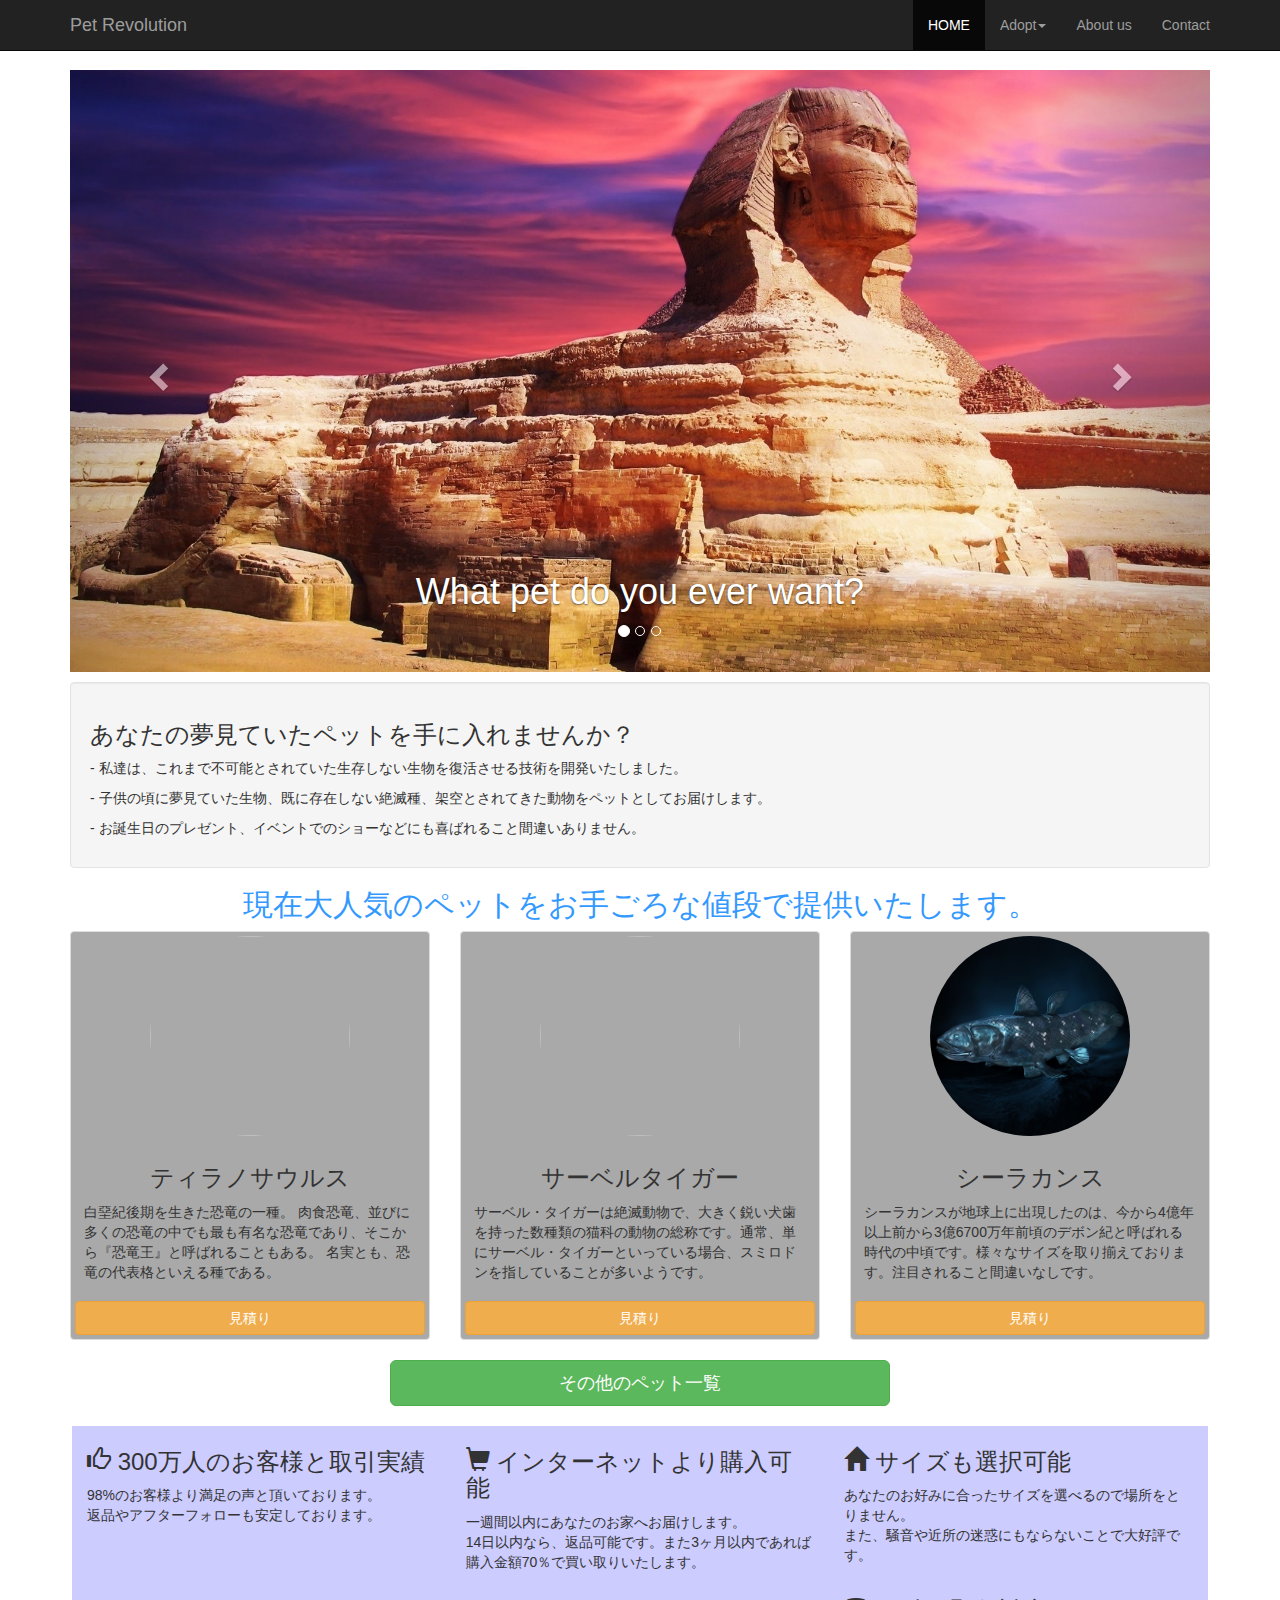
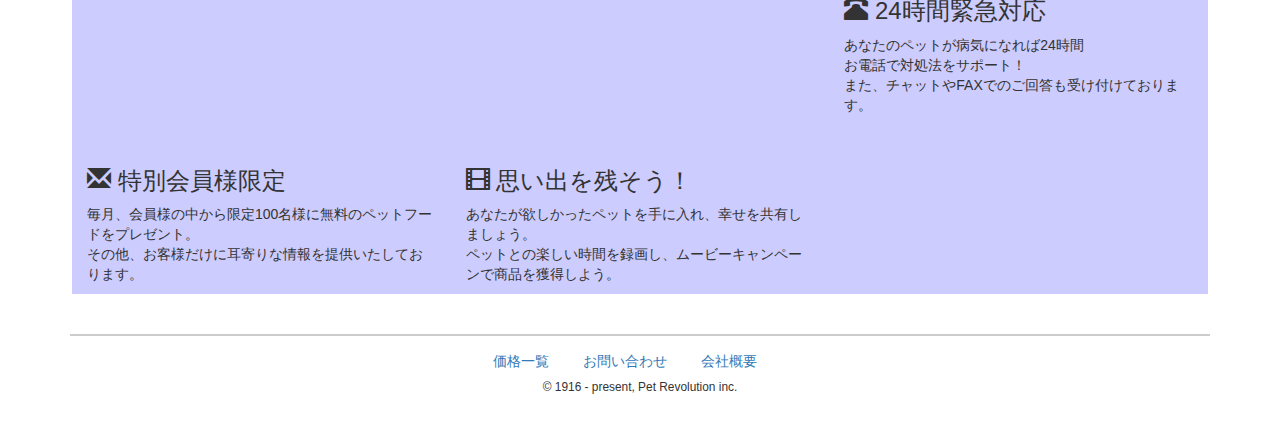
==== index.html @ 6c8ae7de "Portfolio with bootstrap" ====
<!DOCTYPE html>
<html lang="en">
  <head>
    <meta charset="utf-8">
    <meta http-equiv="X-UA-Compatible" content="IE=edge">
    <meta name="viewport" content="width=device-width, initial-scale=1">
    <!-- The above 3 meta tags *must* come first in the head; any other head content must come *after* these tags -->
    <title>portfolio</title>

    <!-- Bootstrap -->
    <link href="css/bootstrap.min.css" rel="stylesheet">
    <link href="css/style.css" rel="stylesheet">

    <!-- HTML5 shim and Respond.js for IE8 support of HTML5 elements and media queries -->
    <!-- WARNING: Respond.js doesn't work if you view the page via file:// -->
    <!--[if lt IE 9]>
      <script src="https://oss.maxcdn.com/html5shiv/3.7.2/html5shiv.min.js"></script>
      <script src="https://oss.maxcdn.com/respond/1.4.2/respond.min.js"></script>
    <![endif]-->
  </head>
<body>
<nav class="navbar navbar-inverse navbar-static-top navbar-fixed-top">
  <div class="container">
     <div class="navbar-header">
     <!--nav toggle for  smart phone-->
          <button class="navbar-toggle" data-toggle="collapse" data-target="#mainNav">
            <span class="icon-bar"></span>
            <span class="icon-bar"></span>
            <span class="icon-bar"></span>
            <span class="icon-bar"></span>
          </button>
          <a href="index.html" class="navbar-brand">Pet Revolution</a>
     </div><!--end navbar-header-->




   <div class="collapse navbar-collapse" id="mainNav">
     <ul class="nav navbar-nav navbar-right">
       <li class="active"><a href="#">HOME</a></li>


      <li class="dropdown">
        <a href="adopt.html" class="dropdown-toggle" data-toggle="dropdown">
       Adopt<span class="caret"></span></a>
          <ul class="dropdown-menu">
              <li><a href="adopt.html">恐竜</a></li>
              <li><a href="adopt.html">地上動物</a></li>
              <li><a href="adopt.html">水上動物</a></li>
              <li><a href="adopt.html">架空動物</a></li>
              <li class="divider"></li>
              <li class="disabled"><a href="">クローン動物</a></li>         
              
          </ul>
      </li><!--end dropdown-->


       <li><a href="about.html">About us</a></li>
       <li><a href="contact.html">Contact</a></li>
      </ul>
      </div><!--end nav collapse-->
  </div><!--end container-->
</nav>


 <div class="container">
    <div id="my-slide" class="carousel slide" data-ride="carousel">

      <!--indicators dot-->
      <ol class="carousel-indicators">
       <li data-target="#my-slide" data-slide-to="0" class="active"></li>
       <li data-target="#my-slide" data-slide-to="1"></li>
       <li data-target="#my-slide" data-slide-to="2"></li>
      </ol>
      <!--wrapper for slider-->
      <div class="carousel-inner" role="listbox">
        <div class="item active">
           <img src="photo/sfinks.jpg" alt="sfinks" />
           <div class="carousel-caption">
             <h1>What pet do you ever want?</h1>
           </div>
        </div>

        <div class="item">
           <img src="photo/dragon.jpg" alt="dragon" />
           <div class="carousel-caption">
             <h1>Need a big cage?</h1>
           </div>
        </div>

           <div class="item">
           <img src="photo/undersea.jpg" alt="undersea" />
           <div class="carousel-caption">
             <h1>Do you have a fish tank?</h1>
           </div>
        </div> 
      </div>

     



      <!--controls-->
      <a class="left carousel-control" href="#my-slide" data-slide="prev">
          <span class="glyphicon glyphicon-chevron-left" aria-hidden="true"></span>
      </a>

      <a class="right carousel-control" href="#my-slide" data-slide="next">
          <span class="glyphicon glyphicon-chevron-right" aria-hidden="true"></span>
      </a>

    </div><!--my-slide-->
  
</div><!--end container-->

  <div class="container">
    <div class="suggest">
  <div class="well">
  <h3>あなたの夢見ていたペットを手に入れませんか？</h3>
    <p>- 私達は、これまで不可能とされていた生存しない生物を復活させる技術を開発いたしました。</p>
    <p>- 子供の頃に夢見ていた生物、既に存在しない絶滅種、架空とされてきた動物をペットとしてお届けします。</p>
    <p>- お誕生日のプレゼント、イベントでのショーなどにも喜ばれること間違いありません。</p>  

  </div><!--end well-->
</div><!-- end suggest-->

   <h2 class ="offer">現在大人気のペットをお手ごろな値段で提供いたします。</h2>
<!-- three examples with picture -->
  
  <div class="row">

  <div class="col-xs-12 col-sm-4">
      <div class="thumbnail" >
          <img src="photo/dina.png" class="img-circle " style="width:200px; height:200px;" />
         <div class="caption">
         <h3 class="text-center">ティラノサウルス</h3>
         <p>白堊紀後期を生きた恐竜の一種。 肉食恐竜、並びに多くの恐竜の中でも最も有名な恐竜であり、そこから『恐竜王』と呼ばれることもある。 名実とも、恐竜の代表格といえる種である。</p>
        </div>
      <a href="adopt.html" class="btn btn-warning center-block ">見積り</a> 
    </div><!--end thumnails-->
    </div><!-- end col-->

<div class="col-xs-12 col-sm-4">
      <div class="thumbnail" >
          <img src="photo/sabre.png" class="img-circle" style="width:200px; height:200px;" />
         <div class="caption">
         <h3 class="text-center">サーベルタイガー</h3>
         <p>サーベル・タイガーは絶滅動物で、大きく鋭い犬歯を持った数種類の猫科の動物の総称です。通常、単にサーベル・タイガーといっている場合、スミロドンを指していることが多いようです。</p>
        </div>
          <a href="adopt.html" class="btn btn-warning center-block ">見積り</a> 

    </div><!--end thumnails-->
</div><!-- end col-->

<div class="col-xs-12 col-sm-4">
      <div class="thumbnail">
          <img src="photo/sea.jpg" class="img-circle" style="width:200px; height:200px;" />
         <div class="caption">
         <h3 class="text-center">シーラカンス</h3>
         <p>シーラカンスが地球上に出現したのは、今から4億年以上前から3億6700万年前頃のデボン紀と呼ばれる時代の中頃です。様々なサイズを取り揃えております。注目されること間違いなしです。</p>
        </div>
        <a href="adopt.html" class="btn btn-warning center-block ">見積り</a> 

    </div><!--end thumnails-->
</div><!-- end col-->

  </div><!--end Row-->

<!--button to show more choices-->
    <div class="btn-pet">
      <a href="#" class="btn btn-success btn-lg btn-block" data-toggle="modal" data-target="#list-show">その他のペット一覧</a>
    </div>

<!--START modal dialogue-->
  <div class="modal fade" id="list-show">
      <div class="modal-dialog">
        <div class="modal-content">
            <div class="modal-header">
                <button class="close" data-dismiss="modal">
                    <span aria-hidden="true">&times;</span>
                      閉じる
                </button> 
                <h4 class="modal-title">現在人気のペット一覧です。</h4> 
            </div><!--end modal header-->



            <!--modal content-->
              <div class="modal-body">
                 
                <div class="row">
          

                    <div class="col-xs-12 col-sm-3 col-lg-3">
                        <div class="thumbnail thumbnail2">
                          <img src="photo/mer.jpg" class="photomod" />
                              <div class="caption">
                                <h4>人魚</h4>
                                  <p>海の妖精<br/>
                                  480万円</p>
                              </div>
                        </div><!--end thumbnail-->
                    </div><!-- end col-->                  


                    <div class="col-xs-12 col-sm-3 col-lg-3">
                        <div class="thumbnail thumbnail2">
                          <img src="photo/fen.gif" class="photomod" />
                              <div class="caption">
                                <h4>フェニックス</h4>
                                  <p>不死鳥<br/>
                                  140万円</p>
                              </div>
                        </div><!--end thumbnail-->
                    </div><!-- end col--> 

                   <div class="col-xs-12 col-sm-3 col-lg-3">
                        <div class="thumbnail thumbnail2">
                          <img src="photo/totoro.gif" class="photomod" />
                              <div class="caption">
                                <h4>トトロ</h4>
                                  <p>大きな体<br/>
                                  890万円</p>
                              </div>
                        </div><!--end thumbnail-->
                    </div><!-- end col--> 

                   <div class="col-xs-12 col-sm-3 col-lg-3">
                        <div class="thumbnail thumbnail2">
                          <img src="photo/dog.jpg" class="photomod" />
                              <div class="caption">
                                <h4>人面犬</h4>
                                  <p>噂のワンちゃん<br/>
                                  33万円</p>
                              </div>
                        </div><!--end thumbnail-->
                    </div><!-- end col--> 

                   <div class="col-xs-12 col-sm-3 col-lg-3">
                        <div class="thumbnail thumbnail2">
                          <img src="photo/oni.jpg" class="photomod" />
                              <div class="caption">
                                <h4>赤鬼</h4>
                                  <p>金棒付き<br/>
                                  550万円</p>
                              </div>
                        </div><!--end thumbnail-->
                    </div><!-- end col--> 


                   <div class="col-xs-12 col-sm-3 col-lg-3">
                        <div class="thumbnail thumbnail2">
                          <img src="photo/giz.jpg" class="photomod" />
                              <div class="caption">
                                <h4>グレムリン</h4>
                                  <p>人気のギズモ<br/>
                                  910万円</p>
                              </div>
                        </div><!--end thumbnail-->
                    </div><!-- end col--> 

                   <div class="col-xs-12 col-sm-3 col-lg-3">
                        <div class="thumbnail thumbnail2">
                          <img src="photo/aus.jpg" class="photomod" />
                              <div class="caption">
                                <h4>原始人</h4>
                                  <p>狩りの名人<br/>
                                  190万円</p>
                              </div>
                        </div><!--end thumbnail-->
                    </div><!-- end col-->

      

                   

                   <div class="col-xs-12 col-sm-3 col-lg-3">
                        <div class="thumbnail thumbnail2">
                          <img src="photo/sabre.png" class="photomod" />
                              <div class="caption">
                                <h4>サーベル</h4>
                                  <p>猫より速い<br/>
                                  880万円</p><br/>
                              </div>
                        </div><!--end thumbnail-->
                    </div><!-- end col--> 


                   <div class="col-xs-12 col-sm-3 col-lg-3">
                        <div class="thumbnail thumbnail2">
                          <img src="photo/sea.jpg" class="photomod" />
                              <div class="caption">
                                <h4>シーラ</h4>
                                  <p>貴重な魚<br/>
                                  95万円</p><br/>
                              </div>
                        </div><!--end thumbnail-->
                    </div><!-- end col--> 


                                <div class="col-xs-12 col-sm-3 col-lg-3">
                        <div class="thumbnail thumbnail2">
                          <img src="photo/dina.png" class="photomod" />
                              <div class="caption">
                                <h4>T-REX</h4>
                                  <p>凶暴な性格<br/>
                                  1,400万円</p><br/>
                              </div>
                        </div><!--end thumbnail-->
                    </div><!-- end col--> 


                                 <div class="col-xs-12 col-sm-3 col-lg-3">
                        <div class="thumbnail thumbnail2">
                          <img src="photo/uni.jpg" class="photomod" />
                              <div class="caption">
                                <h4>ユニコーン</h4>
                                  <p>角に注意。買い物にも乗っていけます。<br/>
                                  720万円</p><br/>
                              </div>
                        </div><!--end thumbnail-->
                    </div><!-- end col--> 



                      <div class="col-xs-12 col-sm-3 col-lg-3">
                        <div class="thumbnail thumbnail2">
                          <img src="photo/matrix.png" class="photomod" />
                              <div class="caption">
                                <h4>遺伝子操作</h4>
                                  <p>どんなペットでも再生いたします<br/>
                                 応相談</p><br/>
                              </div>
                        </div><!--end thumbnail-->
                    </div><!-- end col--> 

 


                </div><!--end body-->

              </div><!--end modal body-->




            <!--modal footer-->
            <div class="modal-footer">  
                <button class="btn btn-primary " data-dismiss="modal">閉じる</button>
            </div><!--end modal footer-->


          </div><!--end modal content-->
      </div><!--end modal dialog-->
  </div><!--end modal fade-->











  <!-- START highlights of the pet trend-->
  <div class="row actual" >
      <div class="col-xs-12 col-sm-6 col-md-6 col-lg-4">
          <h3><span class="glyphicon glyphicon-thumbs-up"></span>  300万人のお客様と取引実績</h3>
          <p>98%のお客様より満足の声と頂いております。<br/>
          返品やアフターフォローも安定しております。</p>
        　
      </div>

       <div class="col-xs-12 col-sm-6 col-md-6 col-lg-4">
          <h3><span class="glyphicon glyphicon-shopping-cart"></span>  インターネットより購入可能</h3>
          <p>一週間以内にあなたのお家へお届けします。<br/>
          14日以内なら、返品可能です。また3ヶ月以内であれば購入金額70％で買い取りいたします。
          </p>

      </div>

 <div class="col-xs-12 col-sm-6 col-md-6 col-lg-4">
          <h3><span class="glyphicon glyphicon-home"></span>  サイズも選択可能</h3>
          <p>あなたのお好みに合ったサイズを選べるので場所をとりません。<br/>また、騒音や近所の迷惑にもならないことで大好評です。</p>
         </div>

       <div class="col-xs-12 col-sm-6 col-md-6 col-lg-4">
          <h3><span class="glyphicon glyphicon-phone-alt"></span>  24時間緊急対応</h3>
          <p>あなたのペットが病気になれば24時間<br/>お電話で対処法をサポート！<br/>
          また、チャットやFAXでのご回答も受け付けております。<br/><br/>
          </p>
      </div>

       <div class="col-xs-12 col-sm-6 col-md-6 col-lg-4">
          <h3><span class="glyphicon glyphicon-envelope"></span>  特別会員様限定</h3>
          <p>毎月、会員様の中から限定100名様に無料のペットフードをプレゼント。<br/>その他、お客様だけに耳寄りな情報を提供いたしております。</p>
          
      </div>

       <div class="col-xs-12 col-sm-6 col-md-6 col-lg-4">
          <h3><span class="glyphicon glyphicon-film"></span>  思い出を残そう！</h3>
          <p>あなたが欲しかったペットを手に入れ、幸せを共有しましょう。<br/>
          ペットとの楽しい時間を録画し、ムービーキャンペーンで商品を獲得しよう。</p>
      </div>
  </div><!-- End of row highlights-->


  <footer class="footer">
    <a href="adopt.html" class="navbar-link ">価格一覧</a>
    <a href="contact.html" class="navbar-link ">お問い合わせ</a>
    <a href="about.html" class="navbar-link ">会社概要</a>

    
  <small><div class="copyrights">© 1916 - present, Pet Revolution inc.</p></small>

  </footer>
  



  </div><!--end container-->

    <!-- jQuery (necessary for Bootstrap's JavaScript plugins) -->
    <script src="https://ajax.googleapis.com/ajax/libs/jquery/1.11.3/jquery.min.js"></script>
    <!-- Include all compiled plugins (below), or include individual files as needed -->
    <script src="js/bootstrap.min.js"></script>
  </body>
</html>
---- css/style.css ----
body { 
	padding-top: 70px; 
}

.suggest{
	margin-top: 10px ;
}

.offer{
	color: #3399FF;
	text-align: center

}
 

 .actual{
 	background: #CCF;
 	margin:2px;
 }

 .footer{
 	margin:40px 0px;
 	text-align:center;
 	border-top: 2px solid #CCC;
 	padding-top: 15px;
 }

 .navbar-link{
 	padding-right: 30px;
 }

 .copyrights{
 	margin:5px;
 }

 .carousel .item{
	height: auto;
    width: 100%;

 	 
 }


 .thumbnail{
 	background-color: #a9a9a9;
	min-height: 400px;

 }

 .toiawase{
 	font-color:red;
 }

 .page-header{
 	background-color: #faebd7;
 	padding: 5px;
 }

 .form-horizontal{
 	margin-bottom: 40px;
 }

 .contact-footer{
 	margin:40px 0px;
 	text-align:center;
 	border-top: 2px solid #CCC;
 	padding-top: 15px;
 }

 .formset{
 	background-color: #f0fff0;
 	padding:10px 10px 10px 40px;
 }

 .btns{
 	text-align:center;
 	margin-top: 30px;

 }

.btn-pet{
	margin: 0 auto;
	margin-bottom: 20px;
	width: 500px;
}
 
 .header-pic{
 	width: 1000px;
 	height:200px;

 }

.imagetop .about-top{
	position: absolute; top:130px; left: 70px;
 
}

.dream{
	font-size: 30px;
	color: #8b008b;
	background-color: #f8f8ff; opacity:0.7;
	padding:0px 20px;
}

.strength{
	margin-left: 10px;
}
 

.title{
	background-color: #b0e0e6 ;

}

.detail{
	background-color: #f0fff0;
 
}

.table-about{
	border: 1px solid #FFF ;
}

.gaiyou{
	background-color: #dcdcdc;
	height:60px;
	padding: 1px 0px 0px 10px;
}

.thumbnail2{
	background-color: #FFF;
	min-height: 30px;

}

.photomod{
	width:120px;
	height:20px;
 }

.sendbtn{
 	text-align:center;
 	margin-top: 30px;

 }
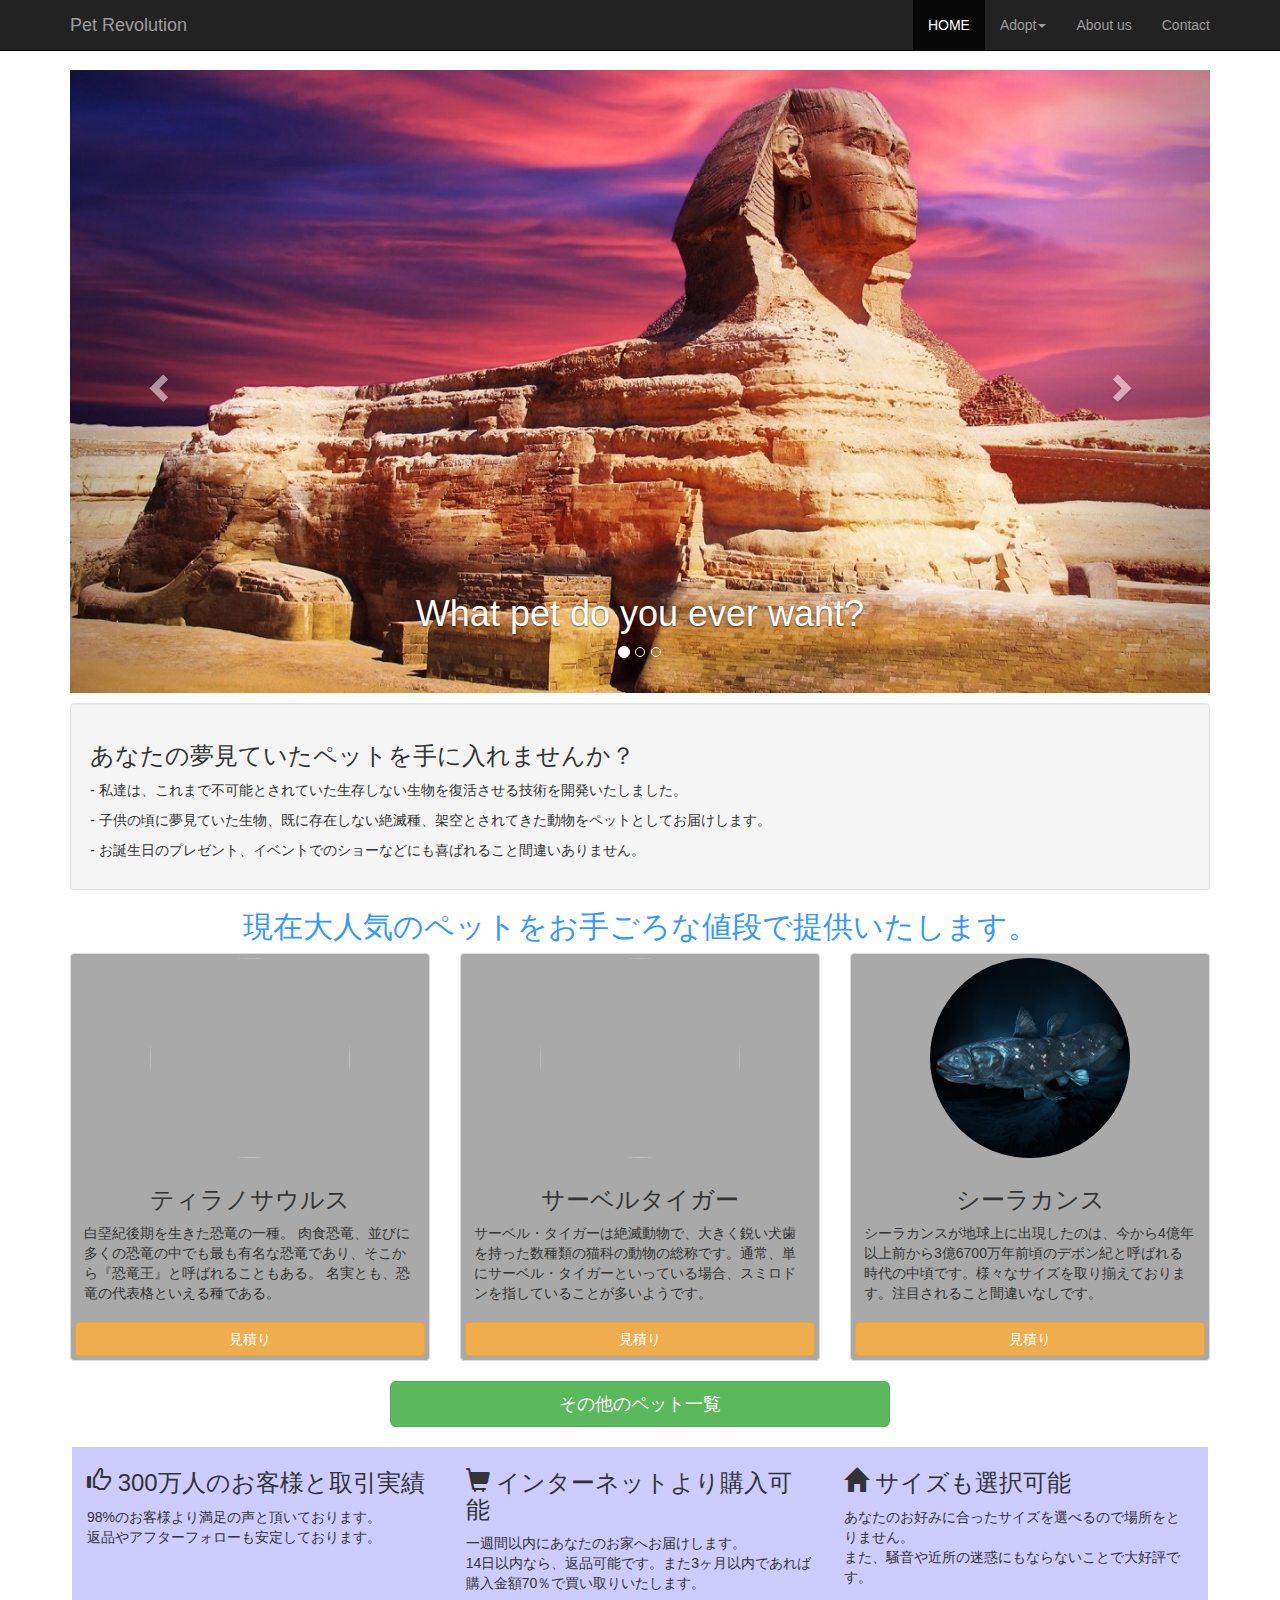
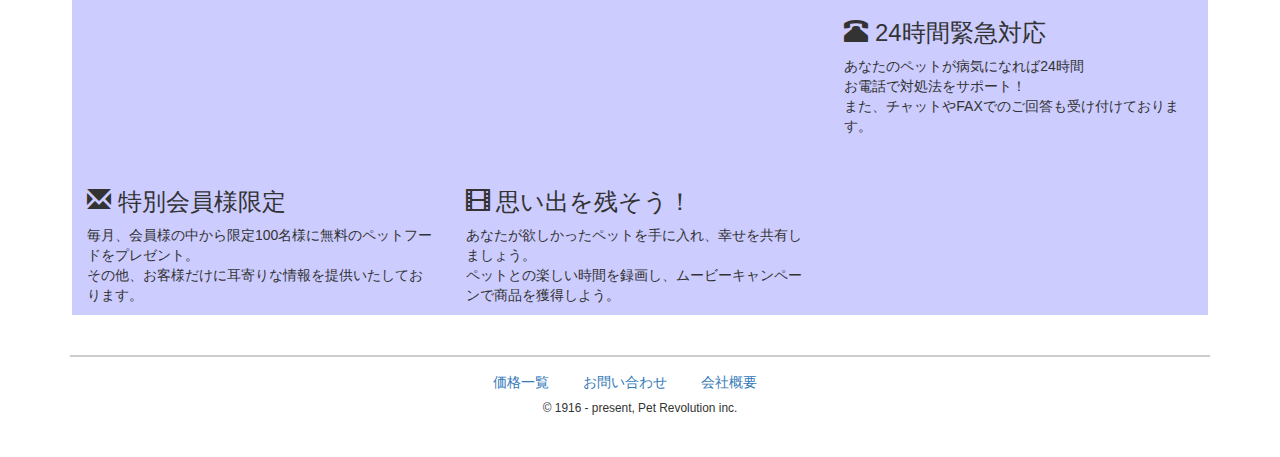
==== commit c759cf0a: "updating pictures" ====
--- a/index.html
+++ b/index.html
@@ -10,13 +10,14 @@
     <!-- Bootstrap -->
     <link href="css/bootstrap.min.css" rel="stylesheet">
     <link href="css/style.css" rel="stylesheet">
-
+   
     <!-- HTML5 shim and Respond.js for IE8 support of HTML5 elements and media queries -->
     <!-- WARNING: Respond.js doesn't work if you view the page via file:// -->
     <!--[if lt IE 9]>
       <script src="https://oss.maxcdn.com/html5shiv/3.7.2/html5shiv.min.js"></script>
       <script src="https://oss.maxcdn.com/respond/1.4.2/respond.min.js"></script>
     <![endif]-->
+ 
   </head>
 <body>
 <nav class="navbar navbar-inverse navbar-static-top navbar-fixed-top">
@@ -116,7 +117,7 @@
   <div class="container">
     <div class="suggest">
   <div class="well">
-  <h3>あなたの夢見ていたペットを手に入れませんか？</h3>
+  <h3>あなたの夢見ていたペットを手に入れませんか？</h3> 
     <p>- 私達は、これまで不可能とされていた生存しない生物を復活させる技術を開発いたしました。</p>
     <p>- 子供の頃に夢見ていた生物、既に存在しない絶滅種、架空とされてきた動物をペットとしてお届けします。</p>
     <p>- お誕生日のプレゼント、イベントでのショーなどにも喜ばれること間違いありません。</p>  
--- a/css/style.css
+++ b/css/style.css
@@ -143,3 +143,9 @@
  	margin-top: 30px;
 
  }
+
+.btn-order{
+	text-align:center;
+	margin: 0 auto;
+	width:300px;
+}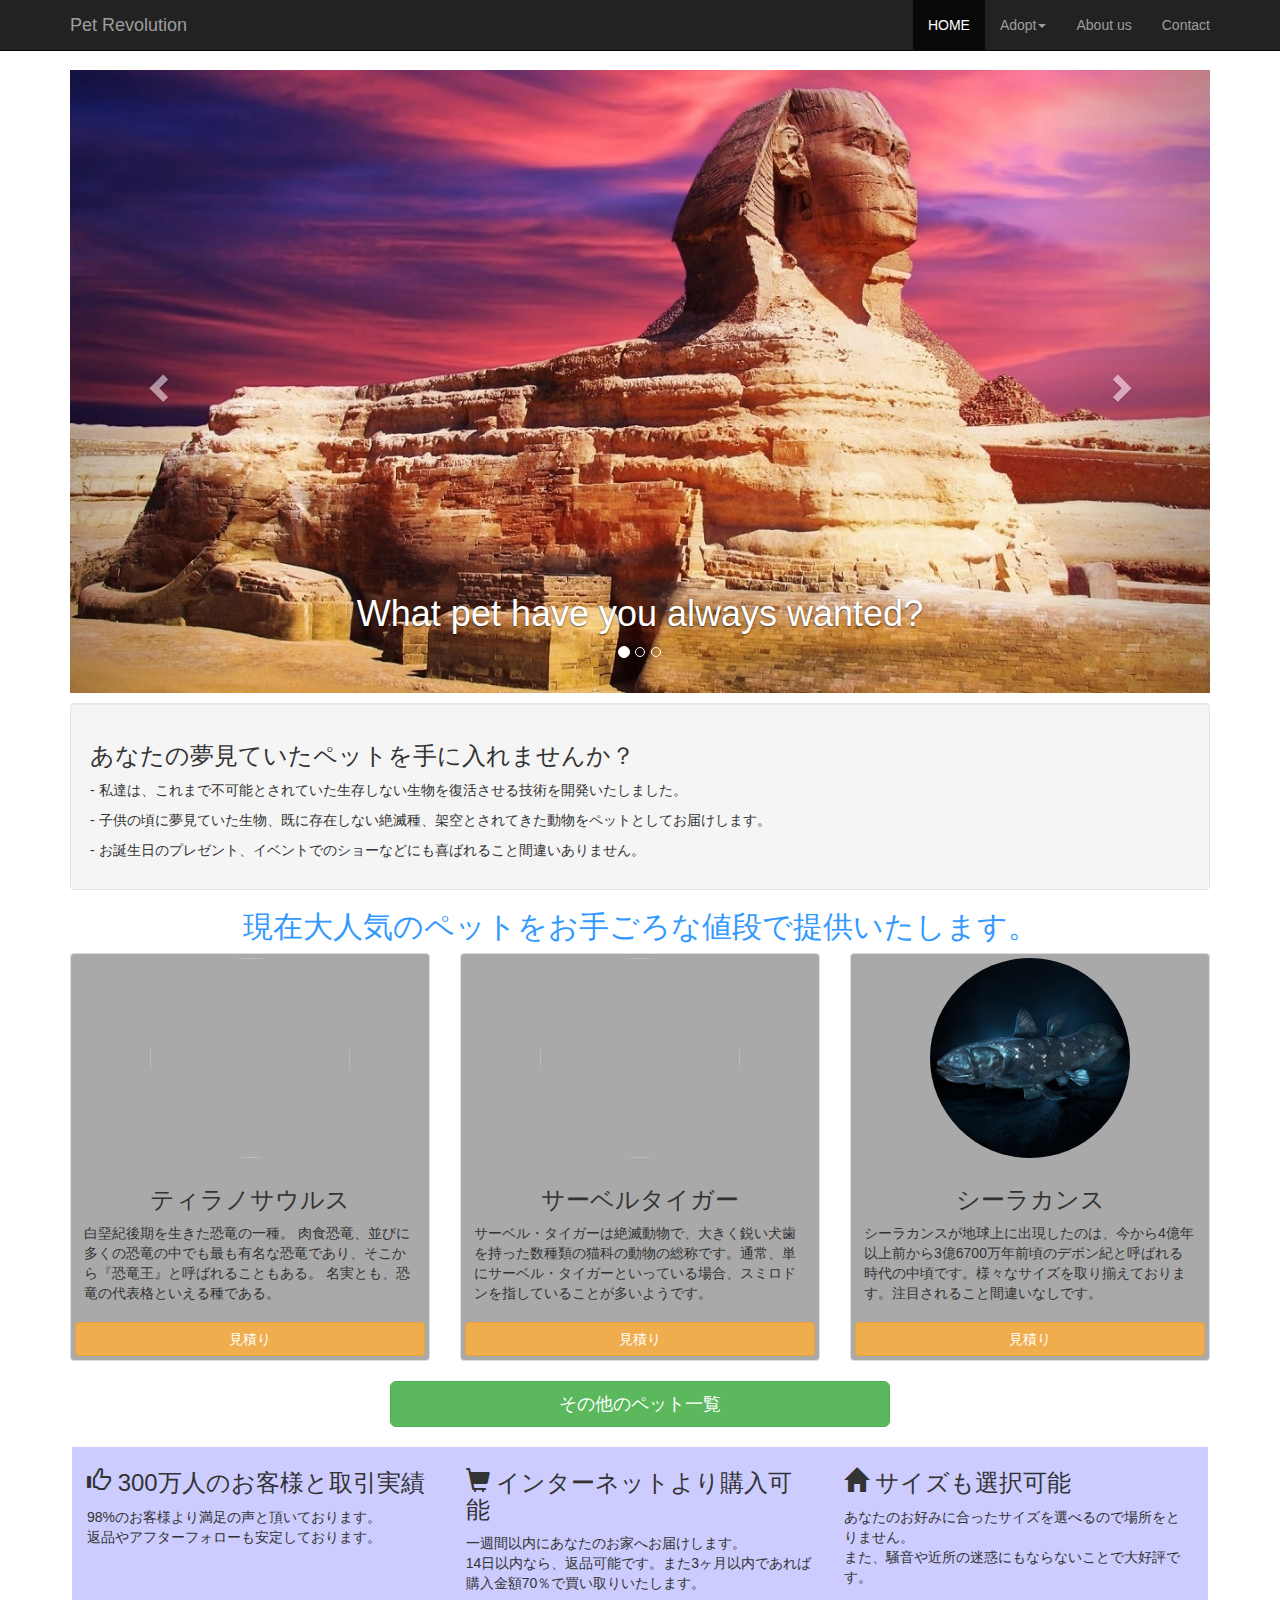
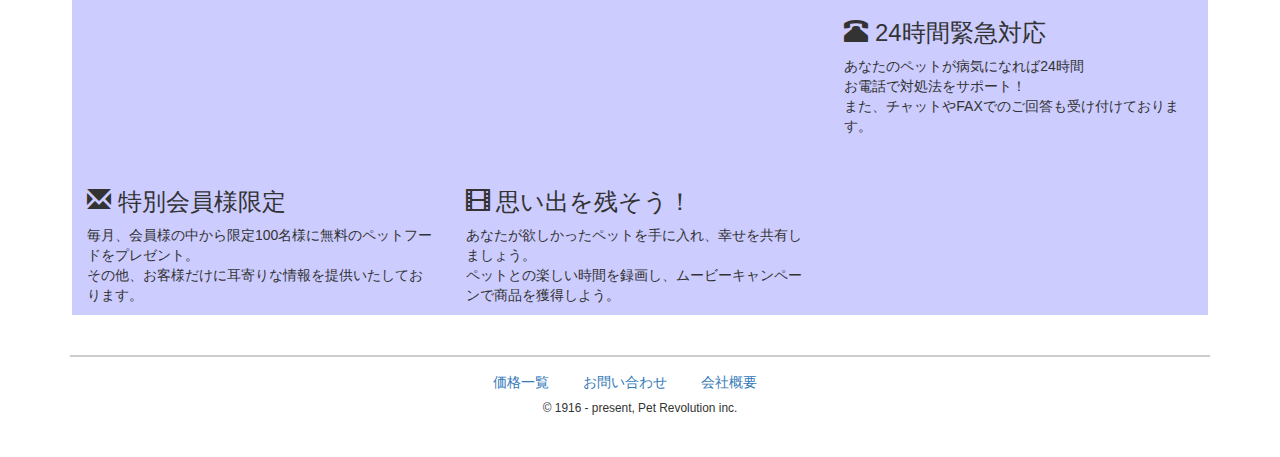
==== commit 63550f4c: "title changing" ====
--- a/index.html
+++ b/index.html
@@ -78,7 +78,7 @@
         <div class="item active">
            <img src="photo/sfinks.jpg" alt="sfinks" />
            <div class="carousel-caption">
-             <h1>What pet do you ever want?</h1>
+             <h1>What pet have you always wanted?</h1>
            </div>
         </div>
 
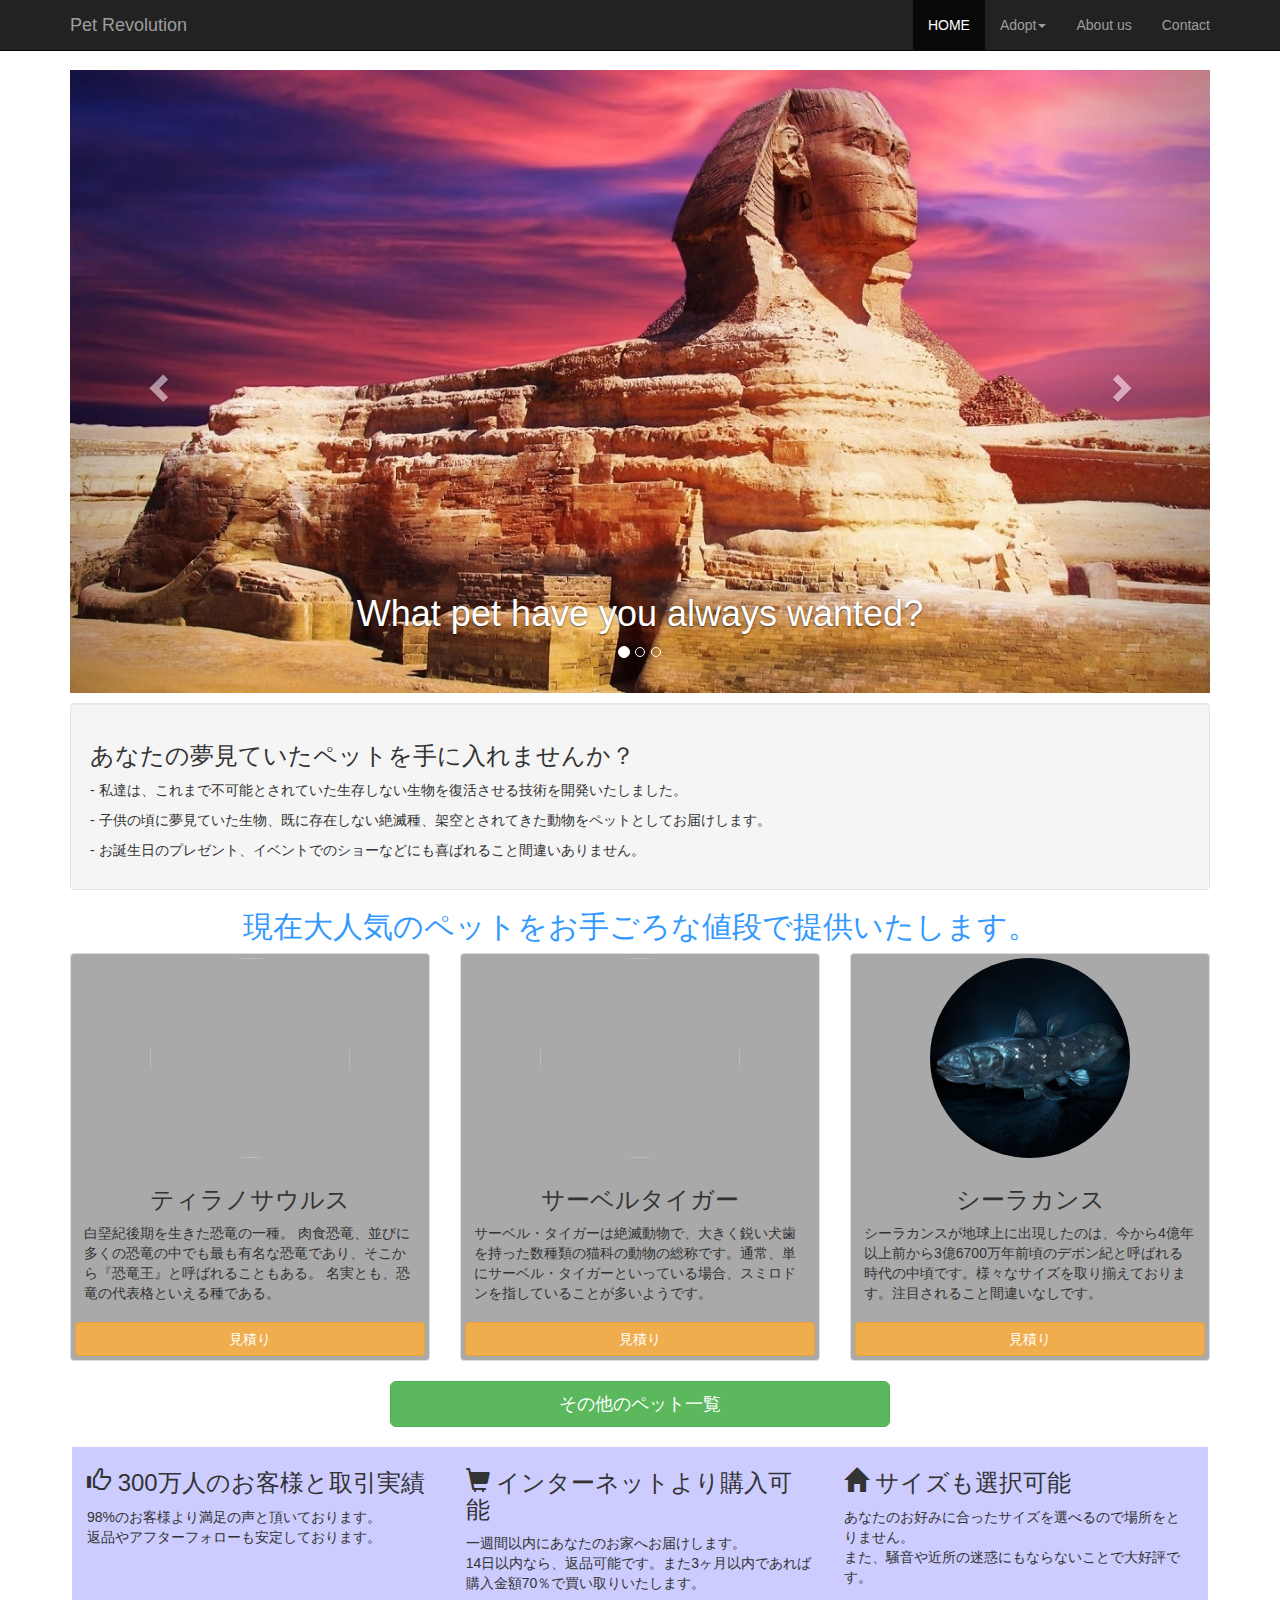
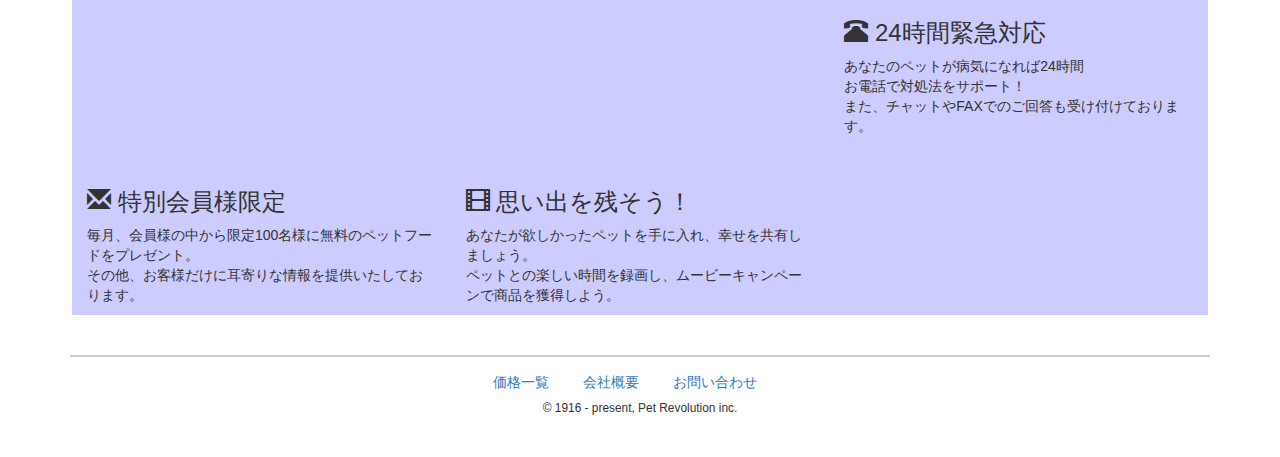
==== commit ca5c05ec: "fined tuned the pages" ====
--- a/index.html
+++ b/index.html
@@ -410,8 +410,8 @@
 
   <footer class="footer">
     <a href="adopt.html" class="navbar-link ">価格一覧</a>
+    <a href="about.html" class="navbar-link ">会社概要</a>
     <a href="contact.html" class="navbar-link ">お問い合わせ</a>
-    <a href="about.html" class="navbar-link ">会社概要</a>
 
     
   <small><div class="copyrights">© 1916 - present, Pet Revolution inc.</p></small>
